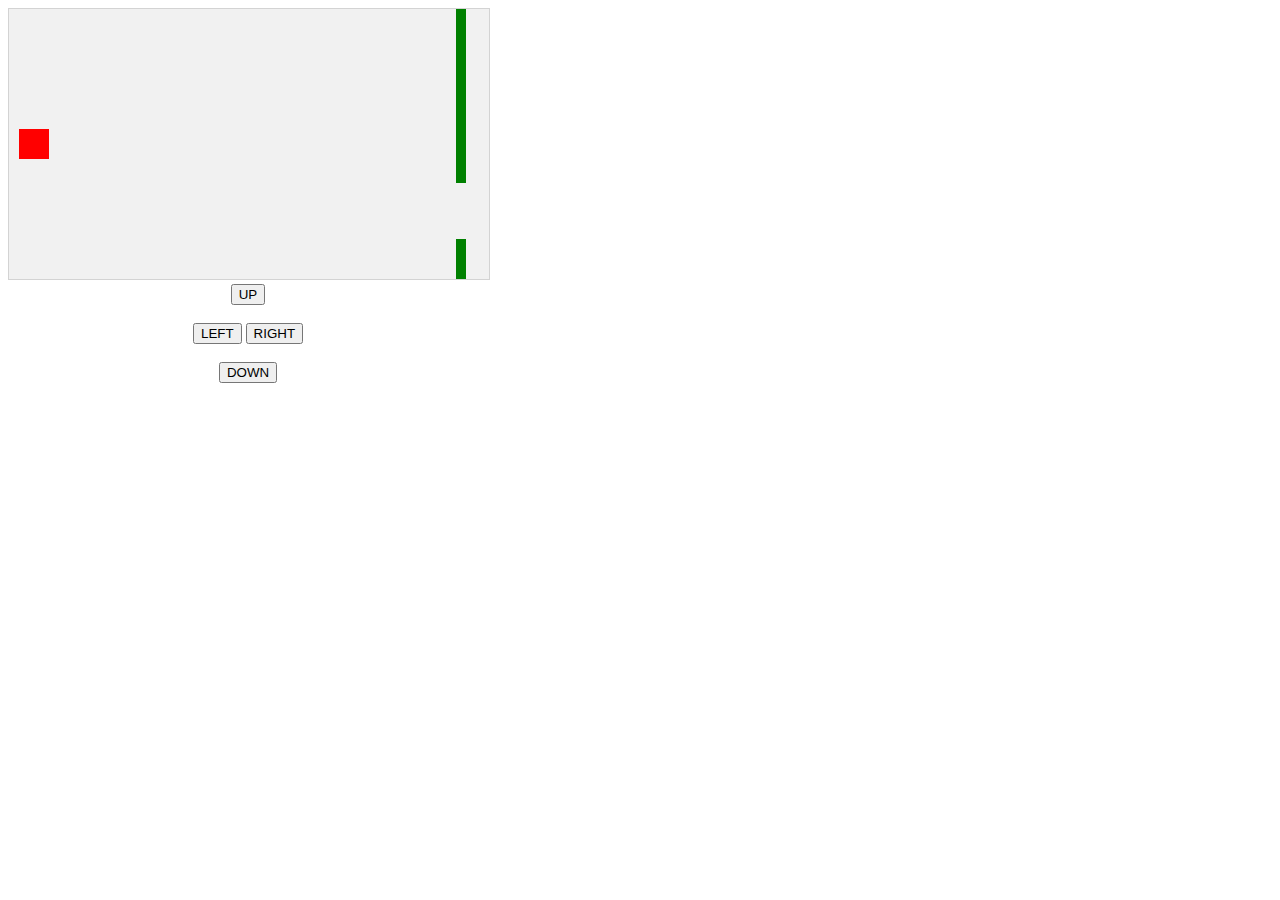
==== Task 2/index.html @ beb64664 "Add files via upload" ====
<!DOCTYPE html>
<html>
<head>
<meta name="viewport" content="width=device-width, initial-scale=1.0"/>
<style>
canvas {
    border:1px solid #d3d3d3;
    background-color: #f1f1f1;
}
</style>
</head>
<body onload="startGame()">
<script>

var myGamePiece;
var myObstacles = [];

function startGame() {
    myGamePiece = new component(30, 30, "red", 10, 120);
    myGameArea.start();
}

var myGameArea = {
    canvas : document.createElement("canvas"),
    start : function() {
        this.canvas.width = 480;
        this.canvas.height = 270;
        this.context = this.canvas.getContext("2d");
        document.body.insertBefore(this.canvas, document.body.childNodes[0]);
        this.frameNo = 0;
        this.interval = setInterval(updateGameArea, 20);
        },
    clear : function() {
        this.context.clearRect(0, 0, this.canvas.width, this.canvas.height);
    },
    stop : function() {
        clearInterval(this.interval);
    }
}

function component(width, height, color, x, y) {
    this.width = width;
    this.height = height;
    this.speedX = 0;
    this.speedY = 0;    
    this.x = x;
    this.y = y;    
    this.update = function() {
        ctx = myGameArea.context;
        ctx.fillStyle = color;
        ctx.fillRect(this.x, this.y, this.width, this.height);
    }
    this.newPos = function() {
        this.x += this.speedX;
        this.y += this.speedY;        
    }    
    this.crashWith = function(otherobj) {
        var myleft = this.x;
        var myright = this.x + (this.width);
        var mytop = this.y;
        var mybottom = this.y + (this.height);
        var otherleft = otherobj.x;
        var otherright = otherobj.x + (otherobj.width);
        var othertop = otherobj.y;
        var otherbottom = otherobj.y + (otherobj.height);
        var crash = true;
        if ((mybottom < othertop) || (mytop > otherbottom) || (myright < otherleft) || (myleft > otherright)) {
            crash = false;
        }
        return crash;
    }
}

function updateGameArea() {
    var x, height, gap, minHeight, maxHeight, minGap, maxGap;
    for (i = 0; i < myObstacles.length; i += 1) {
        if (myGamePiece.crashWith(myObstacles[i])) {
            myGameArea.stop();
            return;
        } 
    }
    myGameArea.clear();
    myGameArea.frameNo += 1;
    if (myGameArea.frameNo == 1 || everyinterval(150)) {
        x = myGameArea.canvas.width;
        minHeight = 20;
        maxHeight = 200;
        height = Math.floor(Math.random()*(maxHeight-minHeight+1)+minHeight);
        minGap = 50;
        maxGap = 200;
        gap = Math.floor(Math.random()*(maxGap-minGap+1)+minGap);
        myObstacles.push(new component(10, height, "green", x, 0));
        myObstacles.push(new component(10, x - height - gap, "green", x, height + gap));
    }
    for (i = 0; i < myObstacles.length; i += 1) {
        myObstacles[i].x += -1;
        myObstacles[i].update();
    }
    myGamePiece.newPos();    
    myGamePiece.update();
}

function everyinterval(n) {
    if ((myGameArea.frameNo / n) % 1 == 0) {return true;}
    return false;
}

function moveup() {
    myGamePiece.speedY = -1; 
}

function movedown() {
    myGamePiece.speedY = 1; 
}

function moveleft() {
    myGamePiece.speedX = -1; 
}

function moveright() {
    myGamePiece.speedX = 1; 
}

function clearmove() {
    myGamePiece.speedX = 0; 
    myGamePiece.speedY = 0; 
}
</script>
<div style="text-align:center;width:480px;">
  <button onmousedown="moveup()" onmouseup="clearmove()" ontouchstart="moveup()">UP</button><br><br>
  <button onmousedown="moveleft()" onmouseup="clearmove()" ontouchstart="moveleft()">LEFT</button>
  <button onmousedown="moveright()" onmouseup="clearmove()" ontouchstart="moveright()">RIGHT</button><br><br>
  <button onmousedown="movedown()" onmouseup="clearmove()" ontouchstart="movedown()">DOWN</button>
</div>
</body>
</html>
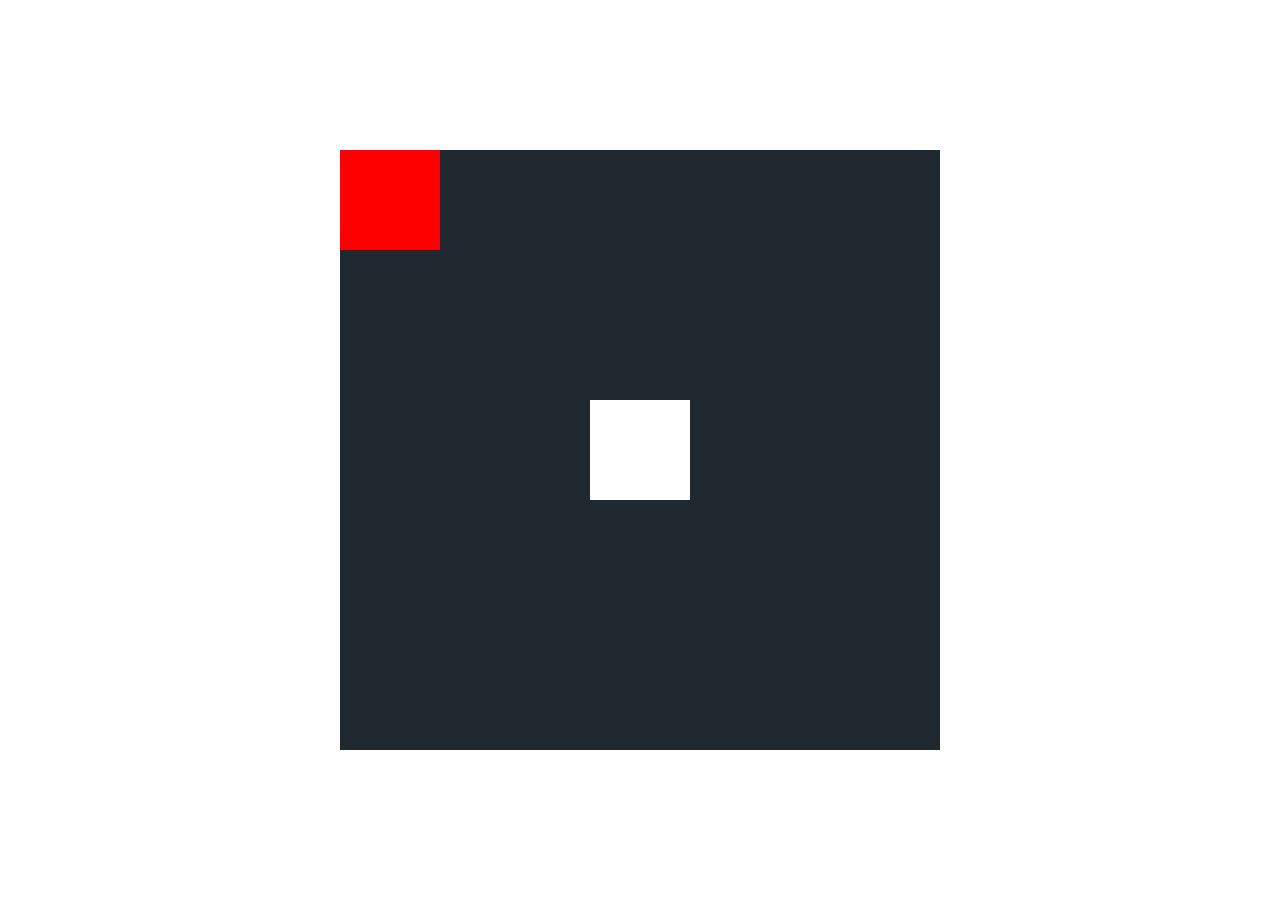
==== commit acfe72ad: "Timer and collision detection added" ====
--- a/Task 2/index.html
+++ b/Task 2/index.html
@@ -1,136 +1,12 @@
 <!DOCTYPE html>
 <html>
 <head>
-<meta name="viewport" content="width=device-width, initial-scale=1.0"/>
-<style>
-canvas {
-    border:1px solid #d3d3d3;
-    background-color: #f1f1f1;
-}
-</style>
-</head>
-<body onload="startGame()">
-<script>
+    <meta name="viewport" content="width=device-width" />
+    <link rel="stylesheet" href="style.css">
+  </head>
 
-var myGamePiece;
-var myObstacles = [];
-
-function startGame() {
-    myGamePiece = new component(30, 30, "red", 10, 120);
-    myGameArea.start();
-}
-
-var myGameArea = {
-    canvas : document.createElement("canvas"),
-    start : function() {
-        this.canvas.width = 480;
-        this.canvas.height = 270;
-        this.context = this.canvas.getContext("2d");
-        document.body.insertBefore(this.canvas, document.body.childNodes[0]);
-        this.frameNo = 0;
-        this.interval = setInterval(updateGameArea, 20);
-        },
-    clear : function() {
-        this.context.clearRect(0, 0, this.canvas.width, this.canvas.height);
-    },
-    stop : function() {
-        clearInterval(this.interval);
-    }
-}
-
-function component(width, height, color, x, y) {
-    this.width = width;
-    this.height = height;
-    this.speedX = 0;
-    this.speedY = 0;    
-    this.x = x;
-    this.y = y;    
-    this.update = function() {
-        ctx = myGameArea.context;
-        ctx.fillStyle = color;
-        ctx.fillRect(this.x, this.y, this.width, this.height);
-    }
-    this.newPos = function() {
-        this.x += this.speedX;
-        this.y += this.speedY;        
-    }    
-    this.crashWith = function(otherobj) {
-        var myleft = this.x;
-        var myright = this.x + (this.width);
-        var mytop = this.y;
-        var mybottom = this.y + (this.height);
-        var otherleft = otherobj.x;
-        var otherright = otherobj.x + (otherobj.width);
-        var othertop = otherobj.y;
-        var otherbottom = otherobj.y + (otherobj.height);
-        var crash = true;
-        if ((mybottom < othertop) || (mytop > otherbottom) || (myright < otherleft) || (myleft > otherright)) {
-            crash = false;
-        }
-        return crash;
-    }
-}
-
-function updateGameArea() {
-    var x, height, gap, minHeight, maxHeight, minGap, maxGap;
-    for (i = 0; i < myObstacles.length; i += 1) {
-        if (myGamePiece.crashWith(myObstacles[i])) {
-            myGameArea.stop();
-            return;
-        } 
-    }
-    myGameArea.clear();
-    myGameArea.frameNo += 1;
-    if (myGameArea.frameNo == 1 || everyinterval(150)) {
-        x = myGameArea.canvas.width;
-        minHeight = 20;
-        maxHeight = 200;
-        height = Math.floor(Math.random()*(maxHeight-minHeight+1)+minHeight);
-        minGap = 50;
-        maxGap = 200;
-        gap = Math.floor(Math.random()*(maxGap-minGap+1)+minGap);
-        myObstacles.push(new component(10, height, "green", x, 0));
-        myObstacles.push(new component(10, x - height - gap, "green", x, height + gap));
-    }
-    for (i = 0; i < myObstacles.length; i += 1) {
-        myObstacles[i].x += -1;
-        myObstacles[i].update();
-    }
-    myGamePiece.newPos();    
-    myGamePiece.update();
-}
-
-function everyinterval(n) {
-    if ((myGameArea.frameNo / n) % 1 == 0) {return true;}
-    return false;
-}
-
-function moveup() {
-    myGamePiece.speedY = -1; 
-}
-
-function movedown() {
-    myGamePiece.speedY = 1; 
-}
-
-function moveleft() {
-    myGamePiece.speedX = -1; 
-}
-
-function moveright() {
-    myGamePiece.speedX = 1; 
-}
-
-function clearmove() {
-    myGamePiece.speedX = 0; 
-    myGamePiece.speedY = 0; 
-}
-</script>
-<div style="text-align:center;width:480px;">
-  <button onmousedown="moveup()" onmouseup="clearmove()" ontouchstart="moveup()">UP</button><br><br>
-  <button onmousedown="moveleft()" onmouseup="clearmove()" ontouchstart="moveleft()">LEFT</button>
-  <button onmousedown="moveright()" onmouseup="clearmove()" ontouchstart="moveright()">RIGHT</button><br><br>
-  <button onmousedown="movedown()" onmouseup="clearmove()" ontouchstart="movedown()">DOWN</button>
-</div>
-</body>
+  <body>
+    <canvas></canvas>
+    <script src="main.js"></script>
+  </body>
 </html>
--- a/Task 2/style.css
+++ b/Task 2/style.css
@@ -0,0 +1,21 @@
+* {
+  margin: 0;
+  padding: 0;
+  overflow: hidden;
+}
+
+html,
+body {
+  height: 100%;
+  width: 100%;
+}
+
+body {
+  background-color: #ffffff;
+  display: grid;
+}
+
+canvas {
+  align-self: center;
+  justify-self: center;
+}